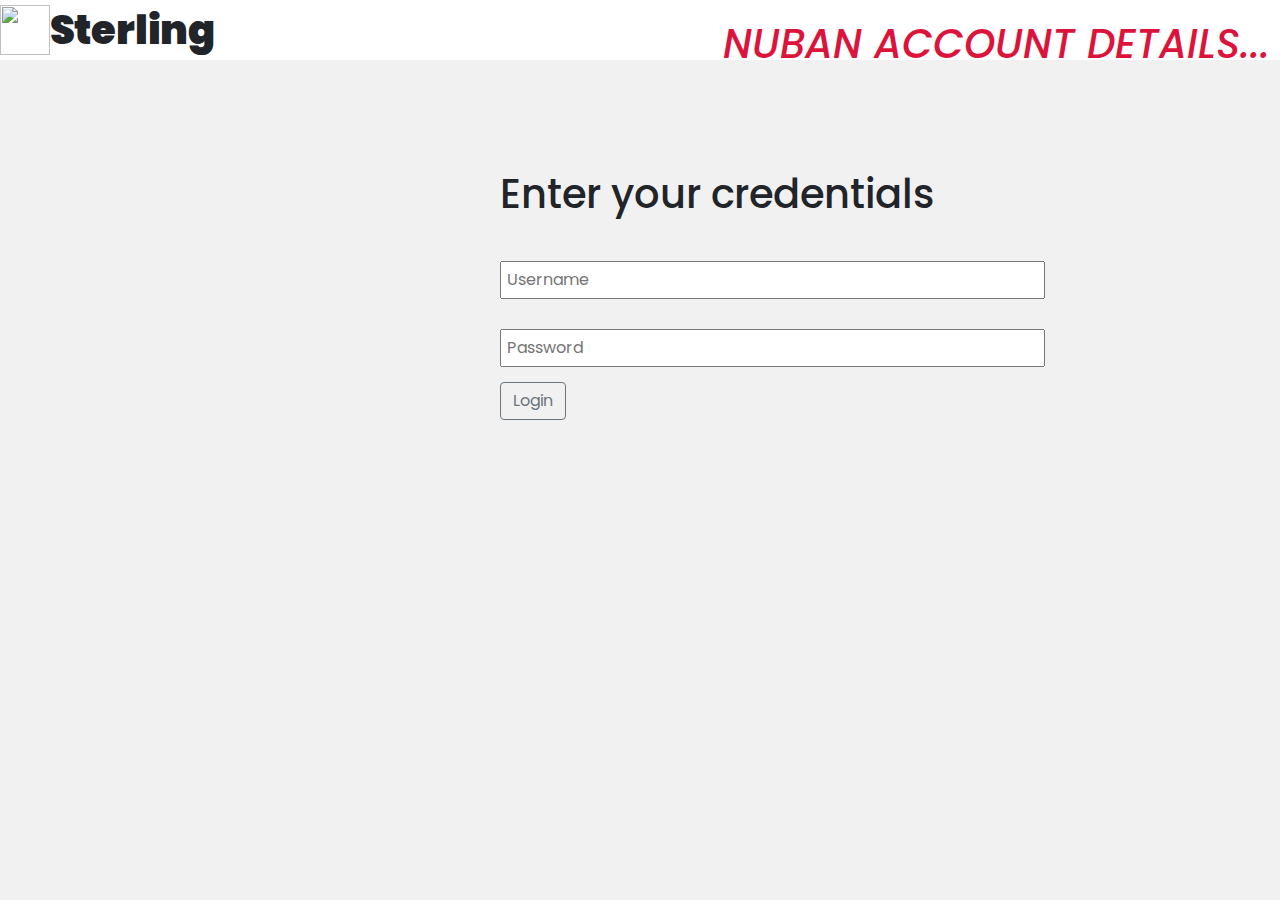
==== Index.html @ b6a72927 "login.html -> index.html" ====
<!DOCTYPE html>
<html lang="en">
<head>
    <meta charset="UTF-8">
    <meta name="viewport" content="width=device-width, initial-scale=1.0">
    <link rel="stylesheet" href="assets/CSS/reset.css">
    <link href="https://fonts.googleapis.com/css?family=Fira+Sans:400,700|Inter|Roboto:400,700&display=swap" rel="stylesheet">
    <link rel="stylesheet" href="https://stackpath.bootstrapcdn.com/bootstrap/4.4.1/css/bootstrap.min.css" integrity="sha384-Vkoo8x4CGsO3+Hhxv8T/Q5PaXtkKtu6ug5TOeNV6gBiFeWPGFN9MuhOf23Q9Ifjh" crossorigin="anonymous">
    <script src="https://code.jquery.com/jquery-3.4.1.slim.min.js" integrity="sha384-J6qa4849blE2+poT4WnyKhv5vZF5SrPo0iEjwBvKU7imGFAV0wwj1yYfoRSJoZ+n" crossorigin="anonymous"></script>
<script src="https://cdn.jsdelivr.net/npm/popper.js@1.16.0/dist/umd/popper.min.js" integrity="sha384-Q6E9RHvbIyZFJoft+2mJbHaEWldlvI9IOYy5n3zV9zzTtmI3UksdQRVvoxMfooAo" crossorigin="anonymous"></script>
<script src="https://stackpath.bootstrapcdn.com/bootstrap/4.4.1/js/bootstrap.min.js" integrity="sha384-wfSDF2E50Y2D1uUdj0O3uMBJnjuUD4Ih7YwaYd1iqfktj0Uod8GCExl3Og8ifwB6" crossorigin="anonymous"></script>
<link rel="stylesheet" href="Assets/CSS/styles.css">
    <title>Login - NUBAN DETAILS</title>
</head>
<body>
    <div class="nav">
        <div class="logo">
            <img src="assets/Images/7vWb3enE_400x400.jpg">
            <span>Sterling</span>
        </div>
        <div class="header">
            <h1>NUBAN ACCOUNT DETAILS...</h1>
        </div>
    </div>
    <div class="mainbody">
        <div class="mainform">
        <div class="formhd">
            <h1>Enter your credentials</h1>
        </div>
        <div class="loginform">
            <input type="text" placeholder="Username">
            <input type="password" placeholder="Password">
            <a href="C:\Users\UNSTOPPABLE\Documents\TECH ACADEMY\NUBAN ACCOUNT DETAILS\Html\USER\User-Home1.html"><button type="button" class="btn btn-outline-secondary">Login</button></a>
        </div>
        </div>
    </div>
</body>
</html>
---- Assets/CSS/styles.css ----
@import url('https://fonts.googleapis.com/css?family=Poppins&display=swap');


*{
    box-sizing: border-box;
    
}

body{
    font-family: 'Poppins', sans-serif;
    background-color: rgb(241, 241, 241);
}

.nav{
    background-color: white;
}
.logo{
    display: flex;
    align-items: center;
    
    
}

.logo img{
    width: 50px;
    height: 50px;
    
}
.logo span{
    font-weight: 900;
    font-size: 40px;
    align-items: baseline;
    
}
.mainbody{
    display: flex;
    /* height: 100%; */
}
.mainbody div{
    padding: 10px 0px;
}
.mainform{
    width: 450px;
    position: absolute;
    left: 500px;
    top: 150px;
}
.formhd{
    /* position: absolute; */
    font-size: 40px;
    left: 500px;
    
    
}

.loginform input{
    padding: 5px 220px 5px 5px;
    margin: 15px 0px;
    /* border-radius: 2px; */
}

.header h1{
    float: right;
    font-style: italic;
    
}
.header{
    right: 0px;
    top: 20px;
    /* display: flex; */
    position: absolute;
    color: crimson;
    /* justify-content: space-evenly; */
    padding: 0px 10px;
}

.header span{
    padding: 0px 10px;
}

.upload, .submit{
    margin: 20px;
}
.tables{
    display: flex;
    justify-content: center;
}
table {
    border: 2px solid black;
    width: 80%;
}

th, td{
    border: 1px solid  tomato;
    text-align: center;
    background-color: wheat;
}

a, a:hover{
    text-decoration: none;
    color: inherit;
    }

.export{
  margin: 0px 0px 10px 1140px;
  /* position: absolute; */
}
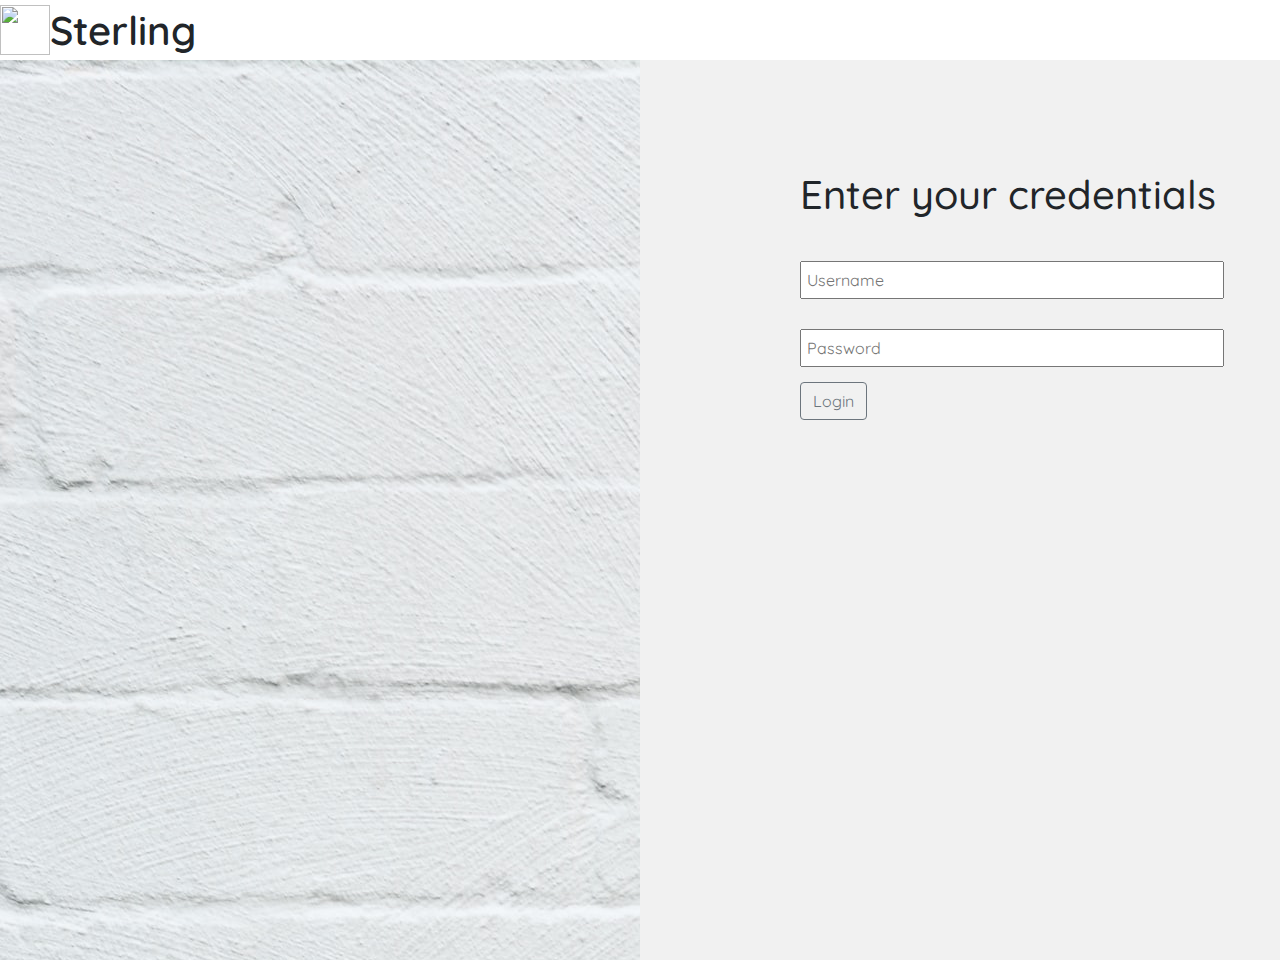
==== commit ffb6402a: "modified layout" ====
--- a/Index.html
+++ b/Index.html
@@ -9,6 +9,7 @@
     <script src="https://code.jquery.com/jquery-3.4.1.slim.min.js" integrity="sha384-J6qa4849blE2+poT4WnyKhv5vZF5SrPo0iEjwBvKU7imGFAV0wwj1yYfoRSJoZ+n" crossorigin="anonymous"></script>
 <script src="https://cdn.jsdelivr.net/npm/popper.js@1.16.0/dist/umd/popper.min.js" integrity="sha384-Q6E9RHvbIyZFJoft+2mJbHaEWldlvI9IOYy5n3zV9zzTtmI3UksdQRVvoxMfooAo" crossorigin="anonymous"></script>
 <script src="https://stackpath.bootstrapcdn.com/bootstrap/4.4.1/js/bootstrap.min.js" integrity="sha384-wfSDF2E50Y2D1uUdj0O3uMBJnjuUD4Ih7YwaYd1iqfktj0Uod8GCExl3Og8ifwB6" crossorigin="anonymous"></script>
+<script src="https://kit.fontawesome.com/f1a1b36cdf.js" crossorigin="anonymous"></script>
 <link rel="stylesheet" href="Assets/CSS/styles.css">
     <title>Login - NUBAN DETAILS</title>
 </head>
@@ -18,20 +19,21 @@
             <img src="assets/Images/7vWb3enE_400x400.jpg">
             <span>Sterling</span>
         </div>
-        <div class="header">
+        
+    </div>
+    <div class="mainbody">
+        <div class="maintxt">
             <h1>NUBAN ACCOUNT DETAILS...</h1>
         </div>
-    </div>
-    <div class="mainbody">
         <div class="mainform">
-        <div class="formhd">
+            <div class="formhd">
             <h1>Enter your credentials</h1>
-        </div>
-        <div class="loginform">
+            </div>
+            <div class="loginform">
             <input type="text" placeholder="Username">
             <input type="password" placeholder="Password">
             <a href="C:\Users\UNSTOPPABLE\Documents\TECH ACADEMY\NUBAN ACCOUNT DETAILS\Html\USER\User-Home1.html"><button type="button" class="btn btn-outline-secondary">Login</button></a>
-        </div>
+            </div>
         </div>
     </div>
 </body>
--- a/Assets/CSS/styles.css
+++ b/Assets/CSS/styles.css
@@ -1,4 +1,6 @@
 @import url('https://fonts.googleapis.com/css?family=Poppins&display=swap');
+
+@import url('https://fonts.googleapis.com/css2?family=Quicksand:wght@500&display=swap');
 
 
 *{
@@ -7,7 +9,7 @@
 }
 
 body{
-    font-family: 'Poppins', sans-serif;
+    font-family: 'Quicksand', sans-serif;
     background-color: rgb(241, 241, 241);
 }
 
@@ -42,7 +44,7 @@
 .mainform{
     width: 450px;
     position: absolute;
-    left: 500px;
+    left: 800px;
     top: 150px;
 }
 .formhd{
@@ -58,20 +60,44 @@
     margin: 15px 0px;
     /* border-radius: 2px; */
 }
-
+.mainbody:hover .maintxt h1{
+    opacity: 1;
+    transition: 0.3s linear;
+    transform: translateY(-40px);
+}
 .header h1{
     float: right;
     font-style: italic;
-    
+    /* opacity: 0; */
 }
 .header{
-    right: 0px;
+    display: flex;
+    right: 20px;
     top: 20px;
-    /* display: flex; */
     position: absolute;
     color: crimson;
-    /* justify-content: space-evenly; */
+    align-items: center;
     padding: 0px 10px;
+}
+
+.maintxt h1{
+    /* float: right; */
+    font-style: italic;
+    opacity: 0;
+}
+.maintxt{
+    display: flex;
+    /* left: 50px; */
+    top: 60px;
+    height: 100%;
+    background-color: white ;
+    position: absolute;
+    color: crimson;
+    align-items: center;
+    /* padding: 0px 10px; */
+    width: 50%;
+    justify-content: center;
+    background-image: url(../Images/content-pixie-ozZVrtwZ5Fg-unsplash.jpg);
 }
 
 .header span{
@@ -81,19 +107,27 @@
 .upload, .submit{
     margin: 20px;
 }
-.tables{
+.table{
     display: flex;
     justify-content: center;
+    
+    
+}
+
+.main-table{
+    width: 80%;
 }
 table {
     border: 2px solid black;
-    width: 80%;
+    width: 100%;
+    
+    
 }
 
 th, td{
     border: 1px solid  tomato;
     text-align: center;
-    background-color: wheat;
+    background-color: whitesmoke;
 }
 
 a, a:hover{
@@ -104,4 +138,126 @@
 .export{
   margin: 0px 0px 10px 1140px;
   /* position: absolute; */
-}+}
+
+.tables-audit1{
+    display: flex;
+    justify-content: flex-start;
+    margin: 20px;
+    width: 50%;
+    float: left;
+
+}
+.tables-audit1 table {
+    border: 2px solid black;
+    
+}
+
+.tables-audit1 a{
+    cursor: pointer;
+    color: blue;
+}
+
+.tables-audit1 a:hover{
+    color: blue;
+    text-decoration: underline;
+}
+
+.tables-audit2{
+    display: flex;
+    justify-content: flex-start;
+    margin: 20px;
+    border: 1px solid  tomato;
+    background-color: wheat;
+    width: 40%;
+    float: right;
+
+}
+.tables-audit2 > div {
+    margin: 20px;
+}
+
+.timestamp{
+    margin: 10px 0px;
+}
+
+/* .table table{
+    width: 80%;
+} */
+
+.tables-admin1{
+    display: flex;
+    justify-content: flex-start;
+    /* margin: 20px; */
+    width: 50%;
+    float: left;
+
+}
+.tables-admin1 table {
+    border: 2px solid black;
+    
+}
+
+.tables-admin1 a{
+    cursor: pointer;
+    color: blue;
+}
+
+.tables-admin1 a:hover{
+    color: blue;
+    text-decoration: underline;
+}
+
+.input-group{
+    width: 30%;
+    margin: 20px;
+}
+.controls{
+  width: 50%;
+  float: right;
+}
+.inputform{
+    display: flex;
+    width: 55%;
+    margin: 0px;
+    flex-direction: column;
+    
+}
+
+.custom-select{
+   
+    margin: 15px;
+}
+
+.mr-2{
+    margin: 0px 0px 0px 20px;
+}
+.form-control-admin{
+    
+    display: block;
+    margin: 0px 15px 20px 15px;
+    height: calc(1.5em + .75rem + 2px);
+    padding: .375rem .75rem;
+    font-size: 1rem;
+    font-weight: 400;
+    line-height: 1.5;
+    color: #495057;
+    background-color: #fff;
+    background-clip: padding-box;
+    border: 1px solid #ced4da;
+    border-radius: .25rem;
+    transition: border-color .15s ease-in-out,box-shadow .15s ease-in-out;
+}
+
+.query{
+    margin: 20px;
+}
+
+.nav span,.nav a{
+    font-weight: 600;
+}
+
+
+.form-control-admin:disabled, .form-control[readonly] {
+    background-color: #e9ecef;
+    opacity: 1;}